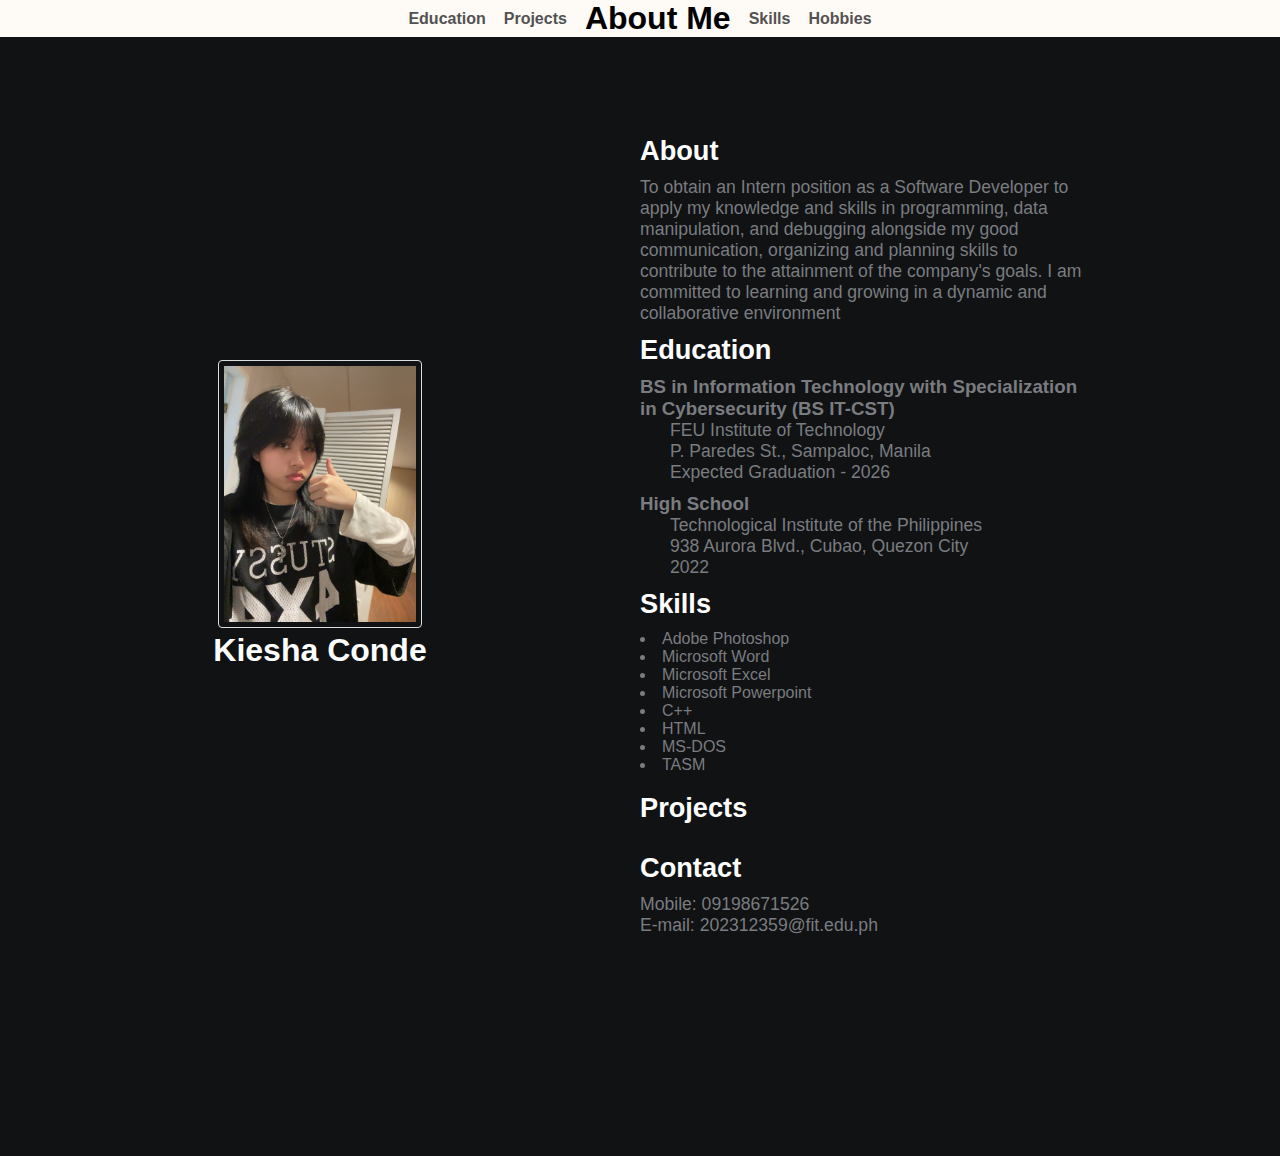
==== resume.html @ cf25563c "added contents to the section class hero and added resume link" ====
<!DOCTYPE html>
<html lang="en">
<head>
    <meta charset="UTF-8">
    <meta name="viewport" content="width=device-width, initial-scale=1.0">
        <title>Resume</title>
    <link rel="stylesheet" href="./assets/css/res.css">
</head>
    <body>
        <header>
            <nav>
                <button>
                    <p>Education</p>
                </button>
                <button>
                    <p>Projects</p>
                </button>
                    <h1>About Me</h1>
                <button>
                    <p>Skills</p>
                </button>
                <button>
                    <p>Hobbies</p>
                </button>
            </nav>
        </header>
    <div class="grid-2">
        <div class="section-1">
            <img src="./assets/img/me.jpg">
            <h2>Kiesha Conde</h2>
        </div>
        <div class="section-2">
            <h2 class="space">About</h2>
            <p>To obtain an Intern position as a Software Developer to apply my knowledge and skills
                in programming, data manipulation, and debugging alongside my good communication,
                organizing and planning skills to contribute to the attainment of the company's goals. I
                am committed to learning and growing in a dynamic and collaborative environment
                </p>
            <h2>Education</h2>
            <h3><b>BS in Information Technology with Specialization in Cybersecurity (BS IT-CST) </b></h3>
            <p class="indent">
                FEU Institute of Technology<br>
                P. Paredes St., Sampaloc, Manila<br>
                Expected Graduation - 2026<br>
            </p>

            <h3><b>High School</b></h3>
            <p class="indent">
                Technological Institute of the Philippines<br>
                938 Aurora Blvd., Cubao, Quezon City<br>
                2022<br>
            </p>

            <h2>Skills</h2>
            <ul>
                <li>Adobe Photoshop</li>
                <li>Microsoft Word</li>
                <li>Microsoft Excel</li>
                <li>Microsoft Powerpoint</li>
                <li>C++</li>
                <li>HTML</li>
                <li>MS-DOS</li>
                <li>TASM</li>
            </ul>
            <br>
            <h2>Projects</h2>
            <br>
            <h2>Contact</h2>
            <p>Mobile: 09198671526<br>
            E-mail: 202312359@fit.edu.ph<br>
            <br><br><br><br><br><br><br><br><br><br>
        </div>
    </div>
</body>
</html>
---- assets/css/res.css ----
* {
    margin: 0;
    padding: 0;
}
 
header {
    width: 100%;
    position: fixed;
    background-color: rgb(254, 250, 246);
    z-index: 20%;
 
    & nav {
        display: flex;
        justify-content: center;
        align-items: center;
        gap: 18px;
 
    & h1 {
        font-size: xx-large;
        text-align: center;
        font-family: sans-serif;
        color: black;
    }
 
        & button {
            border: none;
            background: none;
            font-size: medium;
            font-weight: 600;
            color: rgb(82, 82, 82);
            transition: .3s ease-in-out;
 
            &:hover {
                color: rgb(15, 15, 15);
            }
        }
    }
}

body{
    margin: 0;
    padding: 0;
    font-family: 'Roboto', sans-serif;
    background-color: #101214;
    color: #7A7C80;
}

.grid-2{
    display: grid;
    grid-template-columns: repeat(2,1fr);
}

img{
    border: 1px solid #ddd;
    border-radius: 4px;
    padding: 5px;
    width: 30%;
}

.indent {
    margin-left: 30px;
}

.space{
    margin-top: 10%;
}

h2,.white{
    color: #fff;
    font-size: 3rem;
}

a{
    color: #7A7C80;
    text-decoration: none;
}
/* section 1 */
.section-1{
    padding-top: 40vh;
    text-align: center;
}

ul {
    list-style-position: inside;
  }

.section-1 p{
    font-size: 1.1rem;
    padding-bottom: 10px;
    margin:0;
}

.section-1 h2{
    font-size: 2rem;
    margin-bottom: 10px;
}

.section-1 a{
    font-size: 1.5rem;
    padding: 10px;
}
/* section 2 */
.section-2{
    padding-top: 10vh;
    width: 70%;
}

.section-2 h2{
    font-size: 1.7rem;
    margin-bottom: 10px;
}

.section-2 p{
    font-size: 1.1rem;
    padding-bottom: 10px;
}

.section-2 a{
    display: block;
    padding: 5px;
    font-size: 1.2rem;
    padding-left: 0;
    width: 100px;
}
/* animations / utilities */
.section-2 a:hover{
    font-size: 1.3rem;
    color: #fff;
    cursor: pointer;
    transition: 0.2s;
}

.section-1 a:hover{
    color: #fff;
    cursor: pointer;
    transition: 0.3s;
}

.white:hover{
    position: relative;
    padding-left: 10px;
}
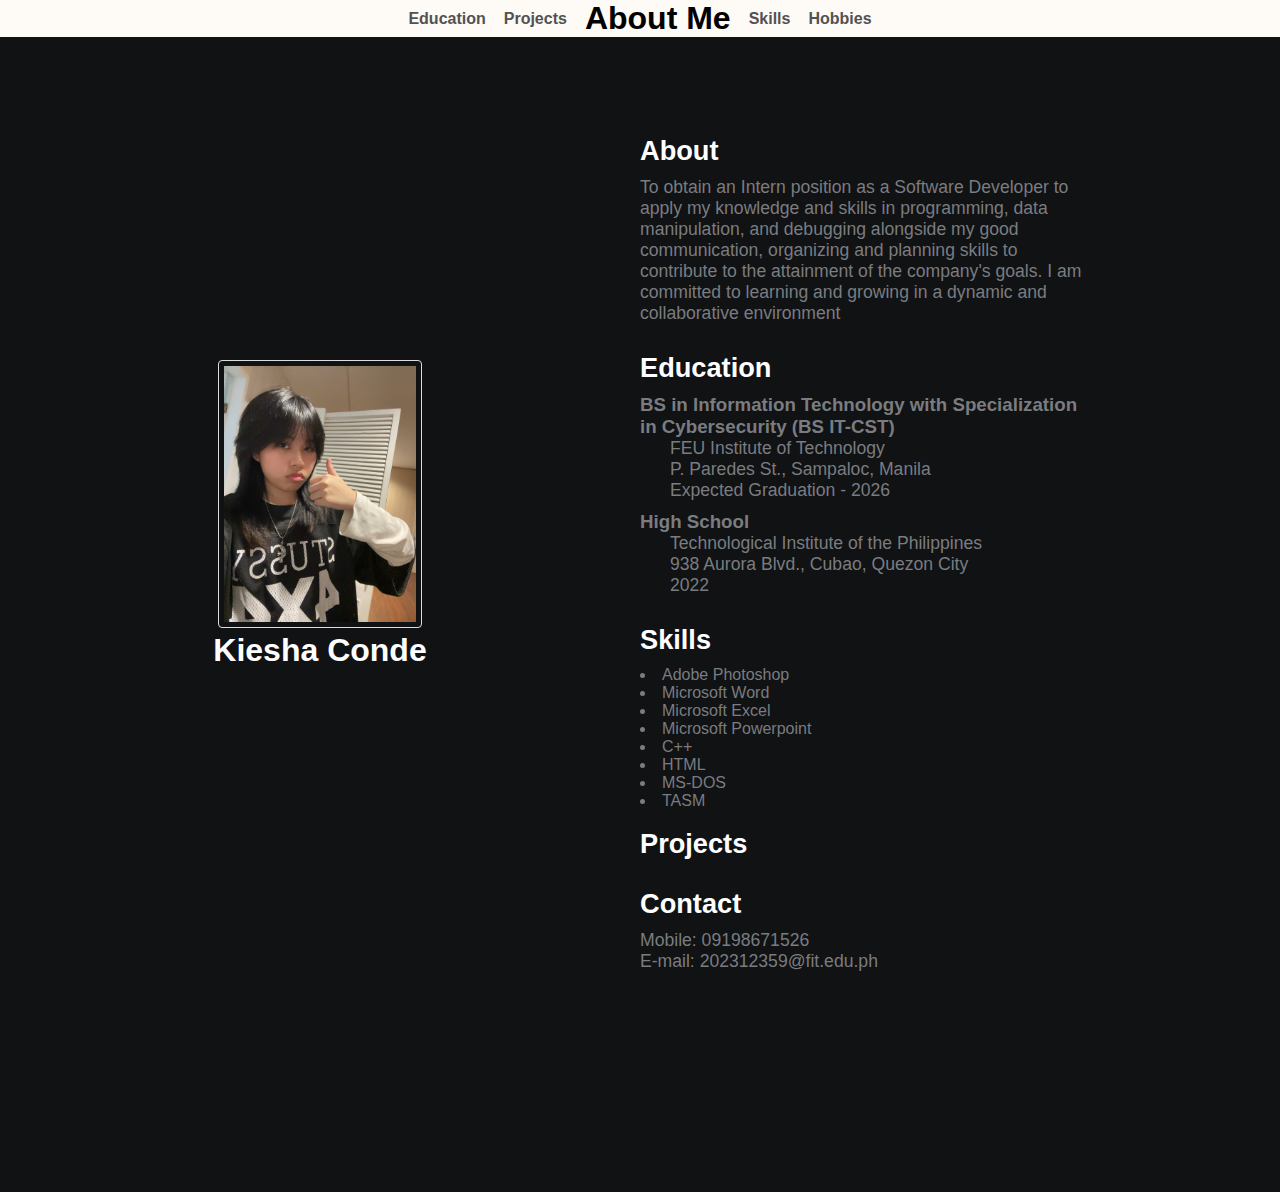
==== commit de02d6e4: "added contents to index, resume. added new codes in both css files, and changed the readme" ====
--- a/resume.html
+++ b/resume.html
@@ -35,7 +35,7 @@
                 in programming, data manipulation, and debugging alongside my good communication,
                 organizing and planning skills to contribute to the attainment of the company's goals. I
                 am committed to learning and growing in a dynamic and collaborative environment
-                </p>
+                </p><br>
             <h2>Education</h2>
             <h3><b>BS in Information Technology with Specialization in Cybersecurity (BS IT-CST) </b></h3>
             <p class="indent">
@@ -43,14 +43,13 @@
                 P. Paredes St., Sampaloc, Manila<br>
                 Expected Graduation - 2026<br>
             </p>
-
             <h3><b>High School</b></h3>
             <p class="indent">
                 Technological Institute of the Philippines<br>
                 938 Aurora Blvd., Cubao, Quezon City<br>
                 2022<br>
             </p>
-
+            <br>
             <h2>Skills</h2>
             <ul>
                 <li>Adobe Photoshop</li>
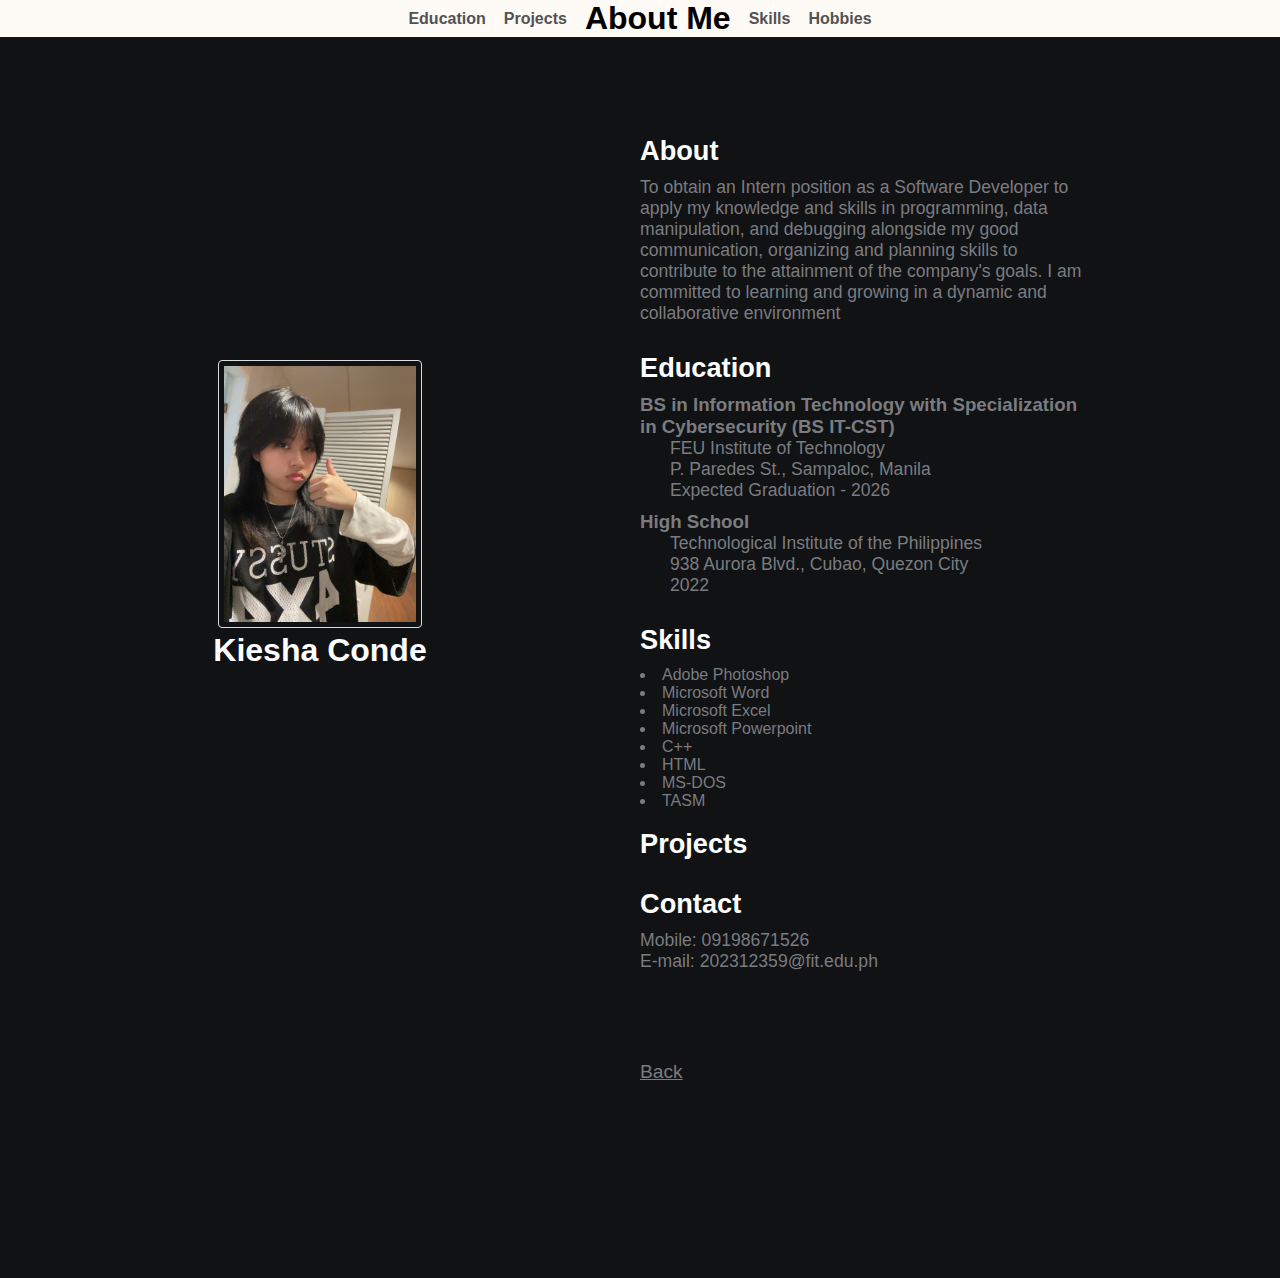
==== commit 76fed738: "refined codes" ====
--- a/resume.html
+++ b/resume.html
@@ -66,8 +66,10 @@
             <br>
             <h2>Contact</h2>
             <p>Mobile: 09198671526<br>
-            E-mail: 202312359@fit.edu.ph<br>
+            E-mail: 202312359@fit.edu.ph<br><br><br><br><br>
+            <a href="index.html"><u>Back</a></p></u>
             <br><br><br><br><br><br><br><br><br><br>
+            
         </div>
     </div>
 </body>
--- a/assets/css/res.css
+++ b/assets/css/res.css
@@ -31,6 +31,7 @@
             transition: .3s ease-in-out;
  
             &:hover {
+                transform: scale(110%) translateY(-5px);
                 color: rgb(15, 15, 15);
             }
         }
